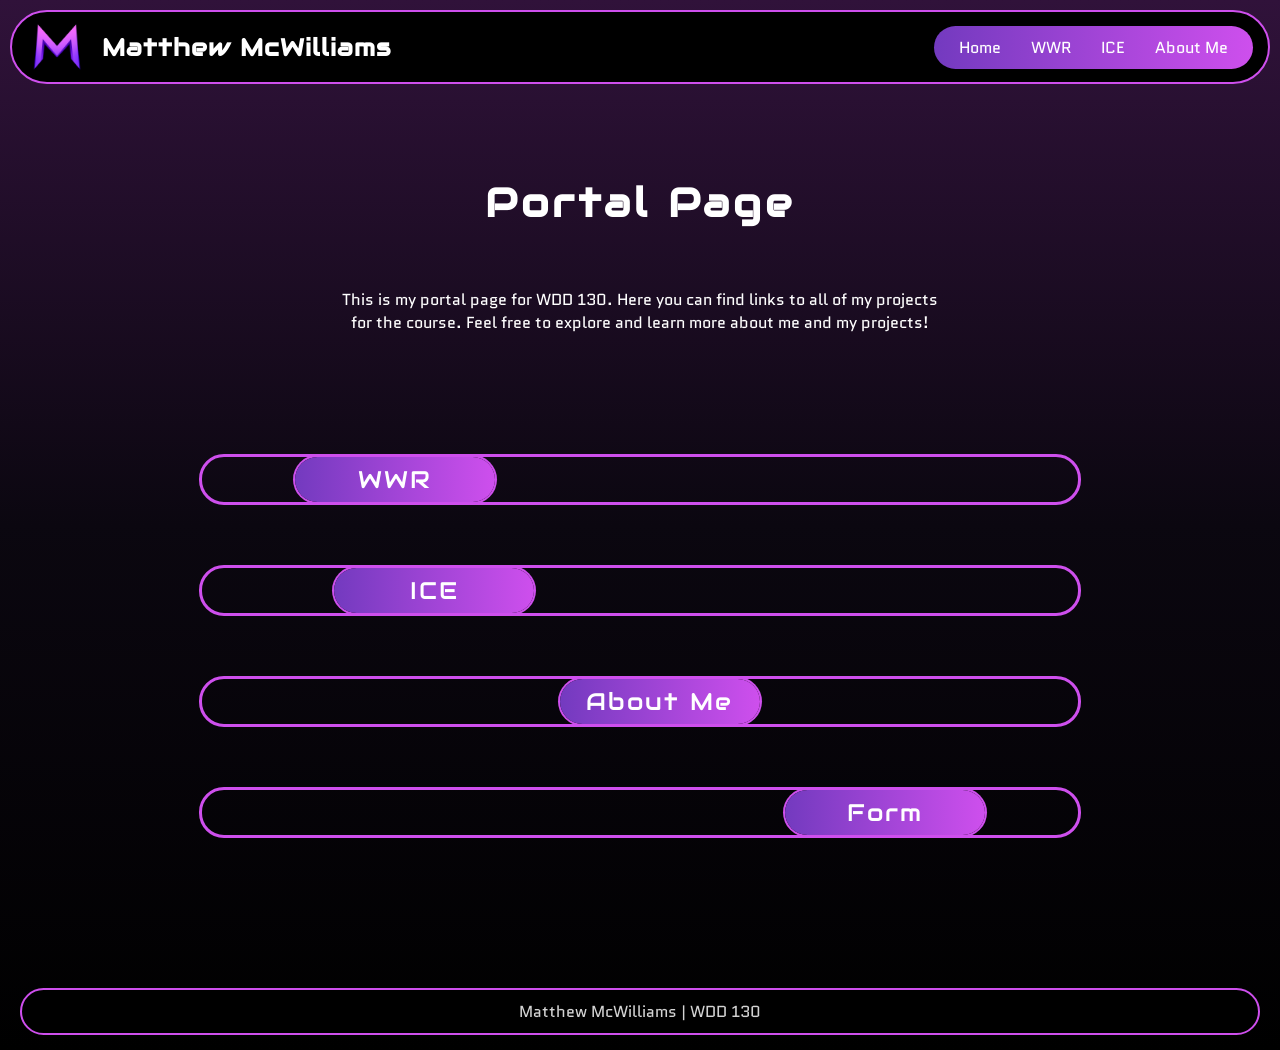
==== index.html @ c2dbcf6d "Initial commit" ====
<!DOCTYPE html>
<html lang="en">
<head>
    <meta charset="UTF-8">
    <meta name="viewport" content="width=device-width, initial-scale=1.0">
    <title>Portal Page - Matthew McWilliams</title>
    <link rel="stylesheet" href="styles/style.css">
</head>
<body>
    <header>
        <img src="images/logo.png" alt="Matthew McWilliams Logo">
        <h1>Matthew McWilliams</h1>
        <nav>
            <a href="index.html">Home</a>
            <a href="wwr/index.html">WWR</a>
            <a href="ice.html">ICE</a>
            <a href="about.html">About Me</a>
        </nav>
    </header>

    <section>
        <h2>Portal Page</h2>
        <p>
            This is my portal page for WDD 130. Here you can find links to all of my projects for the course. Feel free to explore and learn more about me and my projects!
        </p>
    </section>

    <details class="dwwr">
        <summary>WWR</summary>
        <h3>White Water Rafting</h3>
        <img src="images/wwr-hero.png" alt="White Water Rafting hero section screenshot">
        <p>
            This project was the first one completed for WWD 130. It was a great learning project that allowed me to practice my HTML and CSS skills. I created a website for a fictional white water rafting company, showcasing their services and activities.
        </p>
        <p>
            The website features a hero section with a background image, a grid layout for the activities, and a contact card. I used various HTML elements and learned about stlying and fonts.
        </p>
        <img src="images/wwr-grid.png" alt="White Water Rafting activities grid showing rivers, camping, and rapids">
    </details>

    <details class="dice">
        <summary>ICE</summary>
        <h4>In-Class Exercises</h4>
        <img src="images/ice-valentines.png" alt="Valentines Day holiday page screenshot">
        <p>
            ICE stands for In-Class Exercises. These are smaller projects that we complete during class time to practice specific skills and concepts. They were a great way to reinforce what we have learned and to experiment with new techniques.
        </p>
        <table>
            <tr>
                <th>Week</th>
                <th>Name</th>
                <th>Completed</th>
            </tr>
            <tr>
                <td>Week 5</td>
                <td>Prophet Card</td>
                <td>✅</td>
            </tr>
            <tr>
                <td>Week 5</td>
                <td>Apostle Spotlight</td>
                <td>✅</td>
            </tr>
            <tr>
                <td>Week 6</td>
                <td>Holiday Page</td>
                <td>✅</td>
            </tr>
            <tr>
                <td>Week 6</td>
                <td>Favorite Devo</td>
                <td>✅</td>
            </tr>
            <tr>
                <td>Week 7</td>
                <td>Country Flags</td>
                <td>✅</td>
            </tr>
            <tr>
                <td>Week 7</td>
                <td>Positioning</td>
                <td>✅</td>
            </tr>
        </table>
    </details>

    <details class="daboutme">
        <summary>About Me</summary>
        <h5>My Interests</h5>
        <p>
            I am a passionate student in the field of computer science. I love working with technology in many different forms to create, learn, and explore new ideas. I enjoy growing my skills and taking on new challenges. I can often be found exploring some of my various interests listed below.
        </p>
        <ul>
            <li>Programming</li>
            <li>Gaming</li>
            <li>Travel</li>
            <li>3D Printing</li>
            <li>AI</li>
            <li>Music</li>
            <li>Rubiks Cubes</li>
        </ul>
    </details>

    <details class="dform">
        <summary>Form</summary>
        <h6>Contact Me</h6>
        <form>
            <label for="name">Name:</label>
            <input type="text" id="name" name="name">
            <br>
            <label for="email">Email:</label>
            <input type="email" id="email" name="email">
            <br>
            <label for="message">Message:</label>
            <textarea id="message" name="message" rows="4" cols="40"></textarea>
            <br>
            <button type="submit">Submit</button>
        </form>
    </details>

    <footer>
        <p>Matthew McWilliams | WDD 130</p>
    </footer>


    <!-- Note that the following code was generated using AI. It is intended to showcase an interesting design technique, not JavaScript skill. -->
    <script>
        var allDetails = document.querySelectorAll('details');

        var phases = [0, 1/6, 1/3, 0.5];
        var duration = 10;

        allDetails.forEach(function(detail, i) {
            var summary = detail.querySelector('summary');
            var hovered = false;
            var t = 0;
            var startPos = 0;

            detail.addEventListener('mouseenter', function() { hovered = true; });
            detail.addEventListener('mouseleave', function() { hovered = false; });

            function getWavePosition(maxPos) {
                var time = Date.now() / 1000;
                var cycle = ((time / duration) + phases[i]) % 1;
                var triangle = cycle < 0.5 ? cycle * 2 : 2 - cycle * 2;
                return triangle * maxPos;
            }

            function animate() {
                var containerWidth = detail.clientWidth;
                var maxPos = containerWidth - 200;
                var shouldExpand = hovered || detail.open;
                var position = getWavePosition(maxPos);

                if (shouldExpand) {
                    if (t === 0) startPos = position;
                    t = t + (1 - t) * 0.15;
                    if (t > 0.999) t = 1;
                } else if (t > 0) {
                    t = t * 0.85;
                    if (t < 0.001) t = 0;
                    startPos = startPos + (position - startPos) * 0.08;
                }

                if (t > 0) {
                    summary.style.marginLeft = (startPos * (1 - t)) + 'px';
                    summary.style.width = (200 + (containerWidth - 200) * t) + 'px';
                } else {
                    summary.style.marginLeft = position + 'px';
                    summary.style.width = '200px';
                }

                requestAnimationFrame(animate);
            }

            animate();
        });
    </script>
</body>
</html>
---- styles/style.css ----
/* Import fonts */
@import url('https://fonts.googleapis.com/css2?family=Audiowide&family=Quantico:ital,wght@0,400;0,700;1,400;1,700&display=swap');


/* Base styles */
body {
    margin: 0;
    padding: 10px;
    background: linear-gradient(180deg, #30123a 0%, #0b0710 50%, black 100%);
    color: white;
    font-family: quantico;
}


/* Header and Navbar */

header {
    display: flex;
    align-items: center;
    background-color: black;
    color: white;
    border-radius: 999px;
    border-style: solid;
    border-width: 2px;
    border-color: #CE4FED;
}

header h1 {
    font-family: audiowide;
    font-size: 1.5em;
    letter-spacing: 1px;
}

header img {
    width: 50px;
    height: 50px;
    padding: 10px;
    margin-left: 10px;
    margin-right: 10px;
}

nav {
    display: flex;
    gap: 20px;
    margin: 5px 15px 5px auto;
    padding: 10px 20px;
    background-image: linear-gradient(90deg, #733ABF, #CE4FED);
    border-radius: 999px;
    align-items: center;
}

nav a {
    font-family: quantico;
    text-decoration: none;
    color: white;
    padding: 0 5px;
}

nav a:hover {
    color: black;
    font-weight: bold;
    transition: color 0.3s ease, font-weight 0.3s ease;
}

/* Hero */
section {
    text-align: center;
    padding: 60px 80px;
}

section h2 {
    font-family: audiowide;
    font-size: 2.5em;
    letter-spacing: 4px;
}

section p {
    max-width: 600px;
    margin: 60px auto 0px auto;
    font-size: 1em;
}


/* Sections (details elements) */
details {
    text-align: center; 
    border-style: solid;
    border-radius: 25px;
    border-color: #CE4FED;
    margin: 60px 15%;
}

details summary {
    width: 200px;
    height: 45px;
    margin: 0 auto;
    display: flex;
    align-items: center;
    justify-content: center;
    border-radius: 999px;
    font-family: audiowide;
    font-size: 1.5em;
    letter-spacing: 2px;
    background-image: linear-gradient(90deg, #733ABF, #CE4FED);
    list-style: none;
    cursor: pointer;
    box-shadow: 0 0 0 2px #CE4FED;
}

details[open] summary {
    width: 100%;
}

/* Footer */
footer {
    text-align: center;
    background-color: black;
    color: lightgray;
    border-radius: 999px;
    border-style: solid;
    border-width: 2px;
    border-color: #CE4FED;
    margin: 150px 10px 5px 10px;
}

footer p {
    margin: 10px;
}

/* WWR */

details[open].dwwr {
    columns: 2;
    column-gap: 0px;
    padding-bottom: 20px;
}

.dwwr summary, .dwwr h3 {
    column-span: all;
}

.dwwr h3 {
    font-family: audiowide;
    color: #CE4FED;
    font-size: 1.5em;
    margin: 30px;
}

.dwwr img {
    width: calc(100% - 60px);
    border-radius: 10px;
    margin: 10px 30px;
}

.dwwr p {
    max-width: calc(100% - 40px);
    text-align: left;
    margin: 10px 30px;
}

/* ICE */

.dice h4 {
    font-family: audiowide;
    color: #CE4FED;
    font-size: 1.5em;
}

.dice img {
    width: 80%;
    border-radius: 20px;
    border: #CE4FED solid 2px;
    margin: 20px 0px;
}

.dice p {
    width: 80%;
    margin: 0 auto;
}

.dice table {
    width: 80%;
    margin: 40px auto;
    border-collapse: collapse;
}

.dice th {
    background-image: linear-gradient(90deg, #733ABF, #CE4FED);
    padding: 10px;
    font-family: audiowide;
}

.dice td {
    padding: 10px 20px;
    border-bottom: 1px solid #733ABF;
}

/* About Me */

.daboutme h5 {
    font-family: audiowide;
    color: #CE4FED;
    font-size: 1.5em;
}

.daboutme p {
    width: 80%;
    margin: 40px auto;
}

.daboutme ul {
    width: 80%;
    list-style: none;
    padding: 0;
    display: flex;
    flex-wrap: wrap;
    justify-content: center;
    gap: 10px;
    margin: 30px auto;
}

.daboutme li {
    background-image: linear-gradient(90deg, #733ABF, #CE4FED);
    padding: 10px 20px;
    border-radius: 999px;
}

/* Form */

.dform h6 {
    font-family: audiowide;
    color: #CE4FED;
    font-size: 1.5em;
}

.dform form {
    width: 80%;
    max-width: 400px;
    margin: 0px auto 50px auto;
    text-align: left;
}

.dform label {
    display: block;
    color: #CE4FED;
    margin: 30px 0 5px 0;
}

.dform input, .dform textarea {
    width: 100%;
    padding: 10px;
    border: 1px solid #733ABF;
    border-radius: 10px;
    background-color: rgba(255, 255, 255, 0.05);
    color: white;
    font-family: quantico;
    box-sizing: border-box;
}

.dform button {
    margin-top: 30px;
    padding: 10px 30px;
    border: none;
    border-radius: 999px;
    background-image: linear-gradient(90deg, #733ABF, #CE4FED);
    color: white;
    font-family: audiowide;
    cursor: pointer;
}


/* ICE Page Styling */

.card {
    display: flex;
    gap: 10px;
    min-height: 250px;
    margin: 50px 15%;
    padding: 15px;
    border: 2px solid #CE4FED;
    border-radius: 25px;
}

.card.reverse {
    flex-direction: row-reverse;
}

.card img {
    max-height: 250px;
    max-width: calc(100% - 260px);
    border-radius: 15px;
}

.card div {
    flex: 1;
    min-width: 250px;
    display: flex;
    flex-direction: column;
    align-items: center;
    justify-content: center;
}

.card h3 {
    font-family: audiowide;
    color: #CE4FED;
    font-size: 1.5em;
}

.card p {
    margin: 10px 0px;
    text-align: center;
}

.card a {
    margin: 20px;
    padding: 10px 20px;
    background-image: linear-gradient(90deg, #733ABF, #CE4FED);
    border-radius: 999px;
    color: white;
    text-decoration: none;
    font-family: audiowide;
}
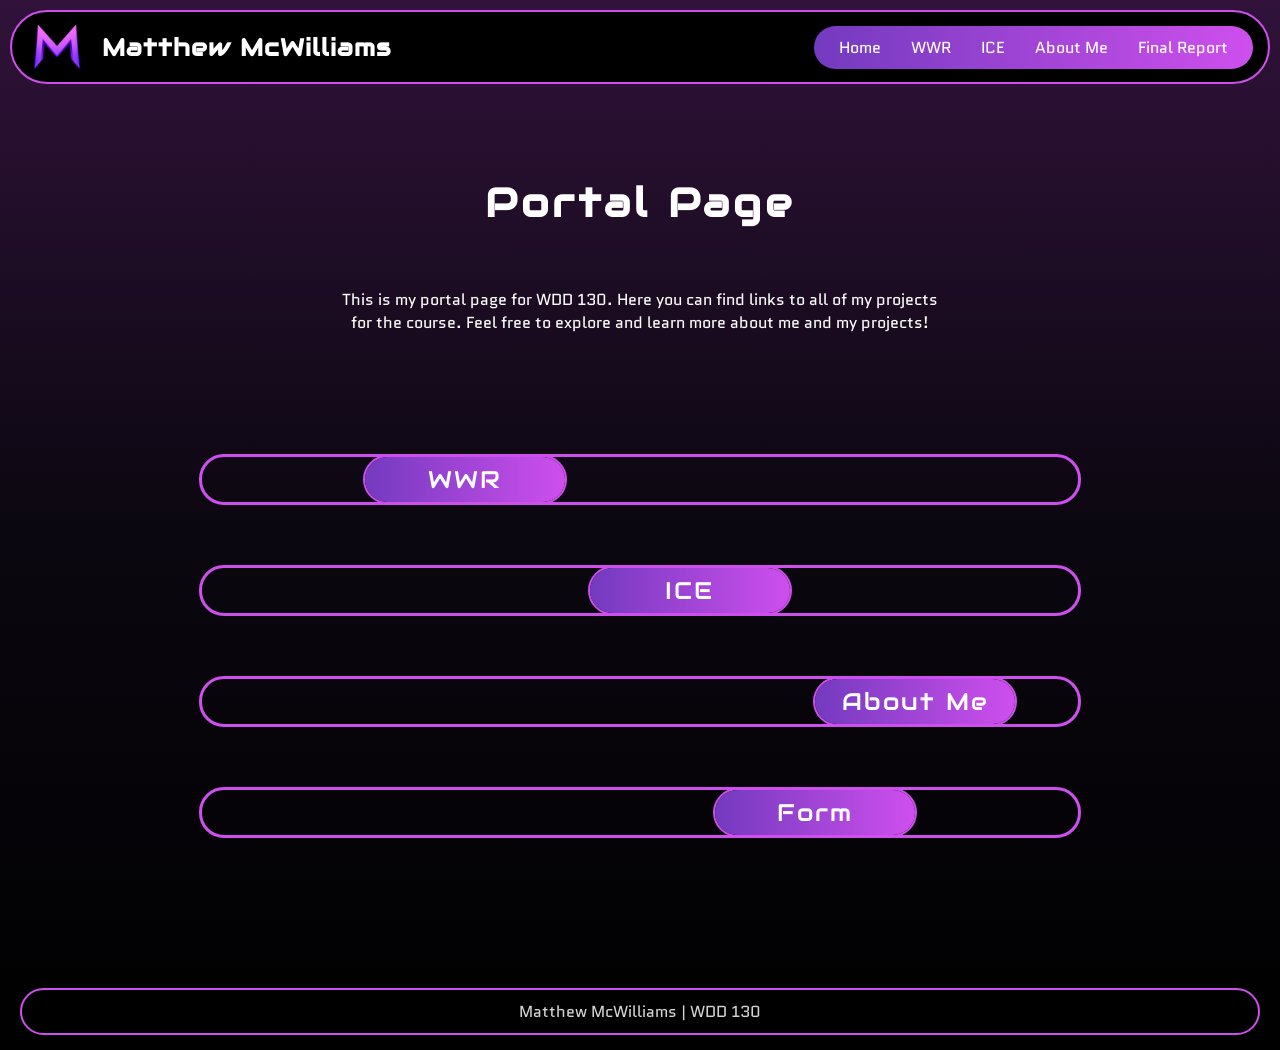
==== commit fbdd9c2a: "added client-report.html skeleton" ====
--- a/index.html
+++ b/index.html
@@ -15,6 +15,7 @@
             <a href="wwr/index.html">WWR</a>
             <a href="ice.html">ICE</a>
             <a href="about.html">About Me</a>
+            <a href="client_report.html">Final Report</a>
         </nav>
     </header>
 
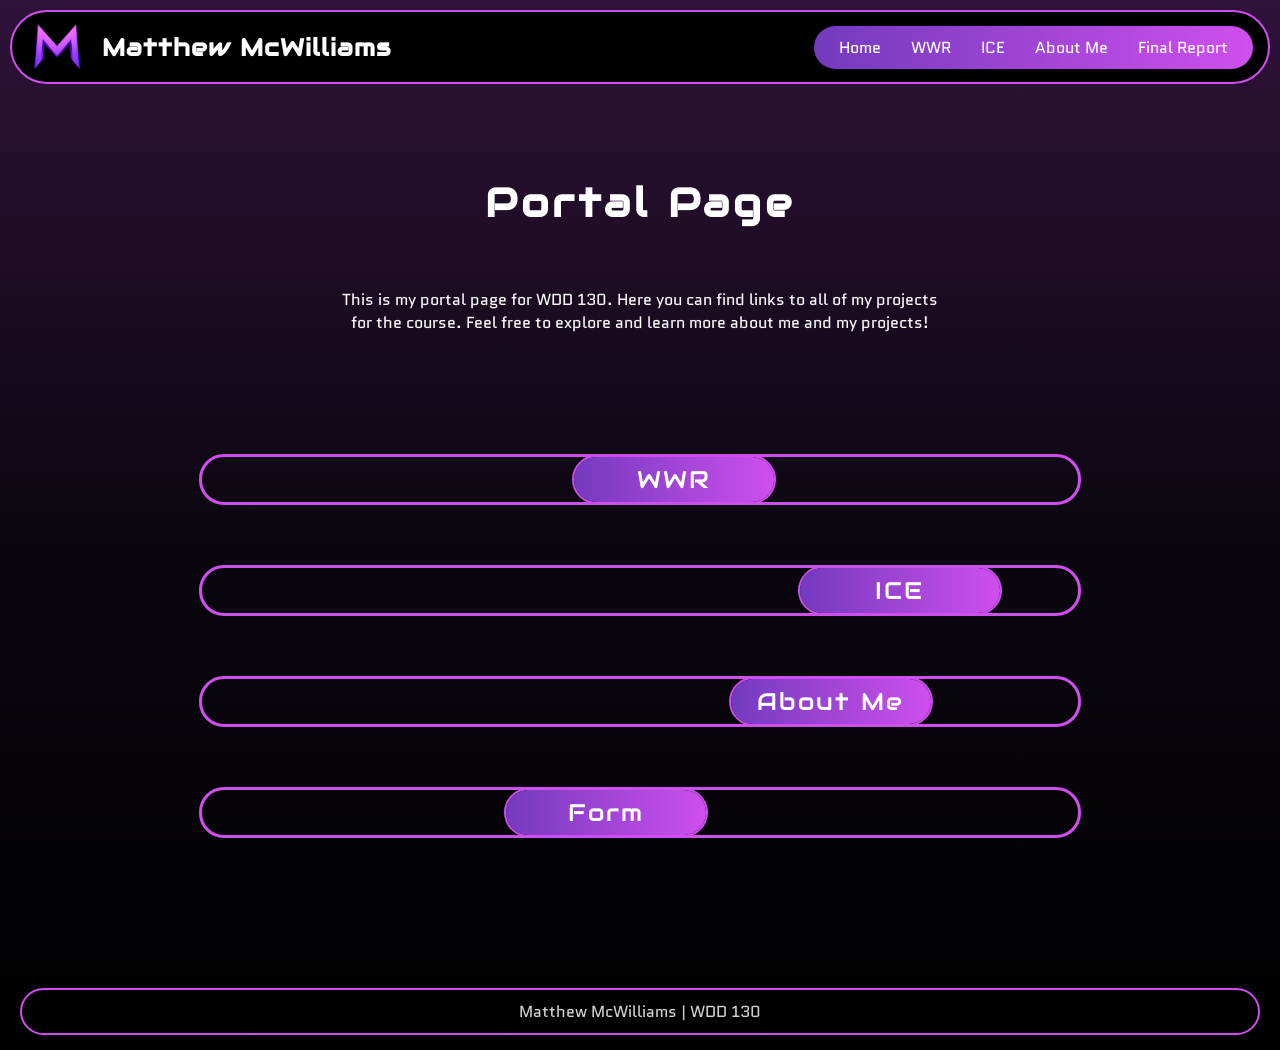
==== commit ce2051b4: "linked final-report in ice.html, coppied body skeleton and script" ====
--- a/index.html
+++ b/index.html
@@ -15,7 +15,7 @@
             <a href="wwr/index.html">WWR</a>
             <a href="ice.html">ICE</a>
             <a href="about.html">About Me</a>
-            <a href="client_report.html">Final Report</a>
+            <a href="final-report.html">Final Report</a>
         </nav>
     </header>
 
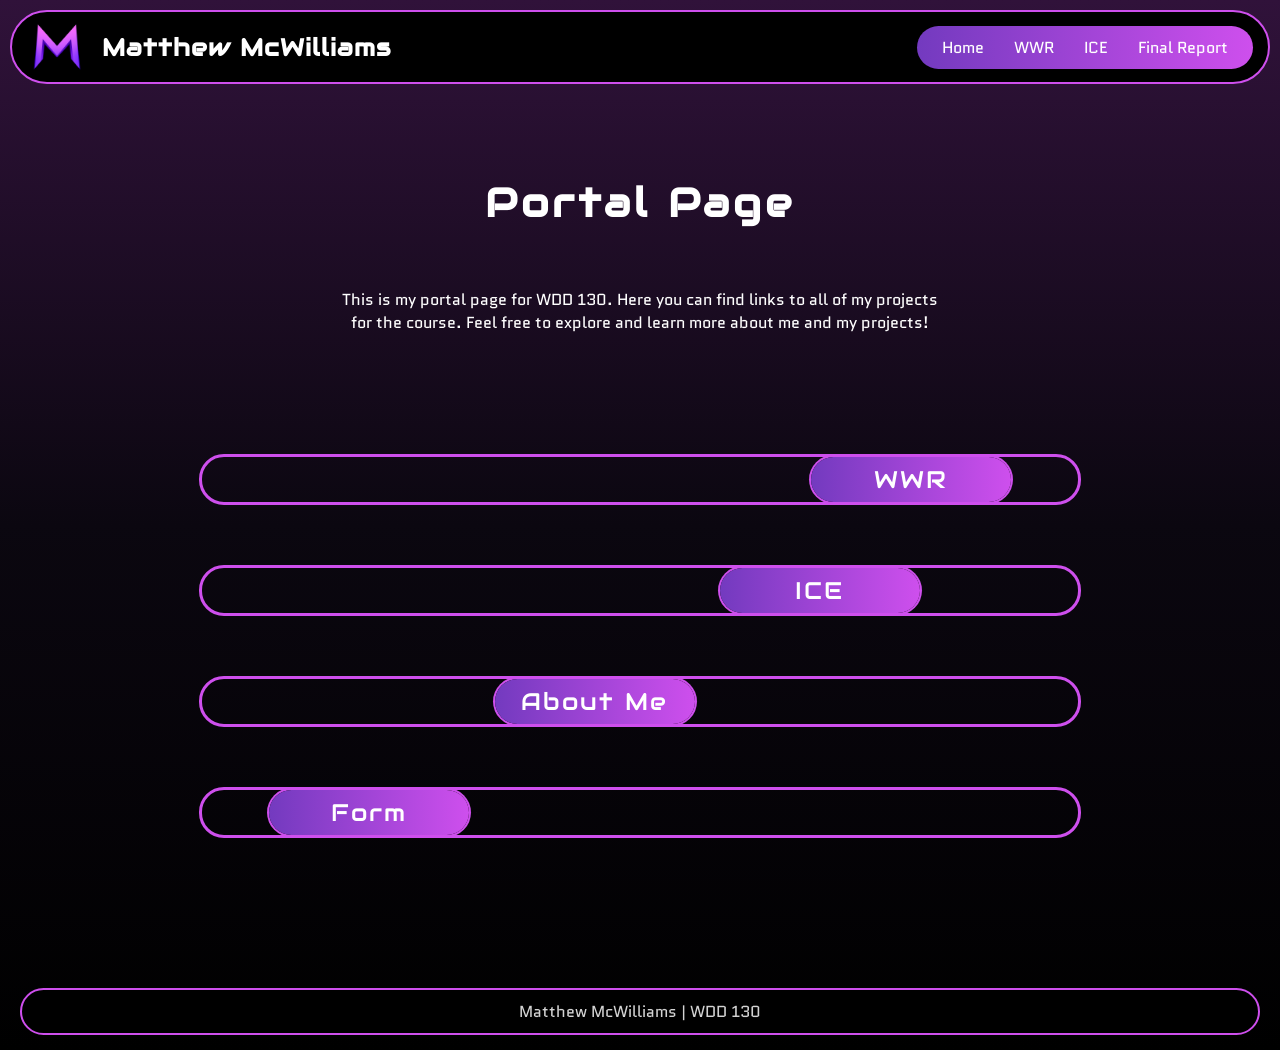
==== commit d8c8d2e2: "added project links, removed unused about me link from nav (all pages), added styles to css" ====
--- a/index.html
+++ b/index.html
@@ -14,7 +14,6 @@
             <a href="index.html">Home</a>
             <a href="wwr/index.html">WWR</a>
             <a href="ice.html">ICE</a>
-            <a href="about.html">About Me</a>
             <a href="final-report.html">Final Report</a>
         </nav>
     </header>
--- a/styles/style.css
+++ b/styles/style.css
@@ -319,4 +319,30 @@
     color: white;
     text-decoration: none;
     font-family: audiowide;
+}
+
+
+/* Final Report */
+
+.dclient h3, .dlead h3, .djunior h3, .dreflection h3 {
+    font-family: audiowide;
+    color: #CE4FED;
+    font-size: 1.2em;
+    padding: 0 30px;
+}
+
+.dclient p, .dlead p, .djunior p, .dreflection p {
+    padding: 0 30px;
+    text-align: left;
+}
+
+.report-link {
+    display: inline-block;
+    margin: 20px 10px 30px 30px;
+    padding: 10px 20px;
+    background-image: linear-gradient(90deg, #733ABF, #CE4FED);
+    border-radius: 999px;
+    color: white;
+    text-decoration: none;
+    font-family: audiowide;
 }
